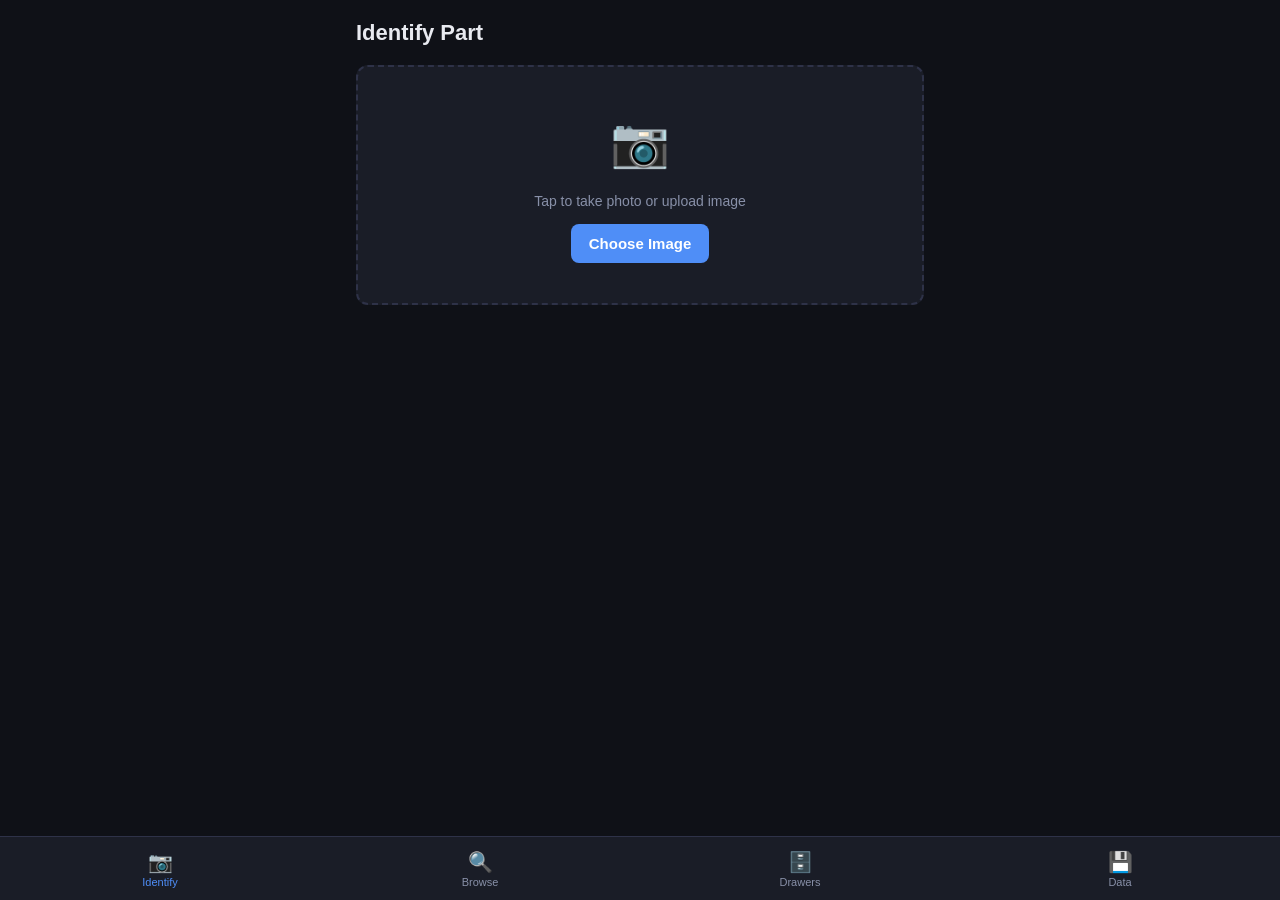
==== static/index.html @ c3fc4b32 "Initial commit: LEGO sorting catalog app Mobile-first web app to catalog LEGO bricks into Akro-Mils " ====
<!DOCTYPE html>
<html lang="en">
<head>
  <meta charset="UTF-8">
  <meta name="viewport" content="width=device-width, initial-scale=1.0, maximum-scale=1.0">
  <title>LEGO Sorter</title>
  <link rel="stylesheet" href="/static/style.css">
</head>
<body>
  <!-- Nav -->
  <nav class="nav">
    <button class="nav-btn active" data-view="identify">
      <span class="nav-icon">📷</span>
      <span>Identify</span>
    </button>
    <button class="nav-btn" data-view="browse">
      <span class="nav-icon">🔍</span>
      <span>Browse</span>
    </button>
    <button class="nav-btn" data-view="drawers">
      <span class="nav-icon">🗄️</span>
      <span>Drawers</span>
    </button>
    <button class="nav-btn" data-view="data">
      <span class="nav-icon">💾</span>
      <span>Data</span>
    </button>
  </nav>

  <!-- View: Identify -->
  <div id="view-identify" class="view active">
    <div class="view-header">
      <h1>Identify Part</h1>
    </div>

    <div class="upload-area" id="upload-area">
      <input type="file" id="file-input" accept="image/*" capture="environment" hidden>
      <div class="upload-prompt" id="upload-prompt">
        <div class="upload-icon">📷</div>
        <div class="upload-text">Tap to take photo or upload image</div>
        <button class="btn btn-primary" onclick="document.getElementById('file-input').click()">
          Choose Image
        </button>
      </div>
      <div class="upload-preview" id="upload-preview" hidden>
        <img id="preview-img" alt="Part preview">
        <button class="btn btn-secondary btn-sm" onclick="resetIdentify()">Try Another</button>
      </div>
    </div>

    <div id="identify-loading" class="loading-card" hidden>
      <div class="spinner"></div>
      <p>Identifying part...</p>
    </div>

    <div id="identify-result" hidden>
      <div class="result-card">
        <div class="result-header">
          <div>
            <div class="result-name" id="result-name"></div>
            <div class="result-meta" id="result-meta"></div>
          </div>
          <div id="confidence-badge" class="confidence-badge"></div>
        </div>
        <div class="result-description" id="result-description"></div>

        <div id="location-found" class="location-badge found" hidden>
          <span class="location-icon">✅</span>
          <span id="location-text"></span>
        </div>
        <div id="location-new" class="location-badge new" hidden>
          <span class="location-icon">⚠️</span>
          <span>Not yet cataloged</span>
        </div>

        <div id="assign-section" hidden>
          <button class="btn btn-primary w-full" onclick="openDrawerPicker()">
            Assign to Drawer
          </button>
        </div>

        <div id="edit-section" hidden>
          <button class="btn btn-secondary w-full" onclick="openEditForCurrent()">
            Edit / Move Part
          </button>
        </div>
      </div>

      <!-- Part number edit -->
      <div class="card mt-8">
        <label class="form-label">Part Number (edit if AI was wrong)</label>
        <div class="input-row">
          <input type="text" id="manual-part-num" class="input" placeholder="e.g. 3001">
          <button class="btn btn-secondary" onclick="relookup()">Look Up</button>
        </div>
      </div>
    </div>
  </div>

  <!-- View: Browse -->
  <div id="view-browse" class="view" hidden>
    <div class="view-header">
      <h1>Browse Parts</h1>
    </div>
    <div class="search-bar">
      <input type="search" id="search-input" class="input" placeholder="Search by name, number, category…" oninput="searchParts()">
    </div>
    <div id="parts-list" class="card-list"></div>
  </div>

  <!-- View: Drawers -->
  <div id="view-drawers" class="view" hidden>
    <div class="view-header">
      <h1>Drawers</h1>
      <button class="btn btn-primary btn-sm" onclick="openAddDrawer()">+ Add</button>
    </div>
    <div id="drawers-grid" class="drawers-grid"></div>
  </div>

  <!-- View: Data -->
  <div id="view-data" class="view" hidden>
    <div class="view-header">
      <h1>Data</h1>
    </div>

    <div class="card">
      <h2 class="card-title">AI Model</h2>
      <p class="card-desc" id="model-provider-label">Loading…</p>
      <select id="model-select" class="input" onchange="setModel(this.value)" style="margin-bottom:0"></select>
    </div>

    <div class="card mt-8">
      <h2 class="card-title">Export</h2>
      <p class="card-desc">Download your full catalog as a JSON file to save between sessions.</p>
      <div id="export-stats" class="stats-row"></div>
      <button class="btn btn-primary w-full" onclick="exportCatalog()">Export Catalog</button>
    </div>

    <div class="card mt-8">
      <h2 class="card-title">Import</h2>
      <p class="card-desc">Restore a previously exported catalog. Existing records are updated, new ones are added.</p>
      <input type="file" id="import-file" accept=".json" hidden onchange="importCatalog(this)">
      <button class="btn btn-secondary w-full" onclick="document.getElementById('import-file').click()">
        Import Catalog
      </button>
      <div id="import-result" class="import-result" hidden></div>
    </div>
  </div>

  <!-- Modal: Drawer Picker -->
  <div id="modal-overlay" class="modal-overlay" hidden onclick="closeModal()">
    <div class="modal" onclick="event.stopPropagation()">
      <div class="modal-header">
        <h2 id="modal-title">Assign to Drawer</h2>
        <button class="modal-close" onclick="closeModal()">✕</button>
      </div>
      <div id="modal-body"></div>
    </div>
  </div>

  <script src="/static/app.js"></script>
</body>
</html>
---- static/style.css ----
/* ── Reset & base ── */
*, *::before, *::after { box-sizing: border-box; margin: 0; padding: 0; }
[hidden] { display: none !important; }

:root {
  --bg: #0f1117;
  --surface: #1a1d27;
  --surface2: #242736;
  --border: #2e3248;
  --text: #e8eaf0;
  --text-muted: #8890a8;
  --primary: #4f8ef7;
  --primary-dark: #3a7ae0;
  --success: #22c55e;
  --warning: #f59e0b;
  --danger: #ef4444;
  --radius: 12px;
  --radius-sm: 8px;
  --nav-h: 64px;
}

html, body {
  height: 100%;
  background: var(--bg);
  color: var(--text);
  font-family: -apple-system, BlinkMacSystemFont, 'Segoe UI', sans-serif;
  font-size: 16px;
  line-height: 1.5;
}

/* ── Nav ── */
.nav {
  position: fixed;
  bottom: 0;
  left: 0; right: 0;
  height: var(--nav-h);
  background: var(--surface);
  border-top: 1px solid var(--border);
  display: flex;
  z-index: 100;
}

.nav-btn {
  flex: 1;
  display: flex;
  flex-direction: column;
  align-items: center;
  justify-content: center;
  gap: 2px;
  background: none;
  border: none;
  color: var(--text-muted);
  font-size: 11px;
  cursor: pointer;
  padding: 8px 4px;
  transition: color 0.15s;
}

.nav-btn .nav-icon { font-size: 20px; }
.nav-btn.active { color: var(--primary); }
.nav-btn:hover { color: var(--text); }

/* ── Views ── */
.view {
  min-height: calc(100vh - var(--nav-h));
  padding: 16px 16px calc(var(--nav-h) + 16px);
  max-width: 600px;
  margin: 0 auto;
}

.view-header {
  display: flex;
  align-items: center;
  justify-content: space-between;
  margin-bottom: 16px;
}

.view-header h1 {
  font-size: 22px;
  font-weight: 700;
}

/* ── Cards ── */
.card {
  background: var(--surface);
  border: 1px solid var(--border);
  border-radius: var(--radius);
  padding: 16px;
}

.card-title {
  font-size: 16px;
  font-weight: 600;
  margin-bottom: 6px;
}

.card-desc {
  font-size: 14px;
  color: var(--text-muted);
  margin-bottom: 12px;
}

.mt-8 { margin-top: 8px; }

.card-list { display: flex; flex-direction: column; gap: 8px; }

/* ── Upload area ── */
.upload-area {
  background: var(--surface);
  border: 2px dashed var(--border);
  border-radius: var(--radius);
  margin-bottom: 12px;
  overflow: hidden;
}

.upload-prompt {
  display: flex;
  flex-direction: column;
  align-items: center;
  gap: 12px;
  padding: 40px 20px;
}

.upload-icon { font-size: 48px; }
.upload-text { color: var(--text-muted); font-size: 14px; text-align: center; }

.upload-preview {
  display: flex;
  flex-direction: column;
  align-items: center;
  gap: 8px;
  padding: 12px;
}

.upload-preview img {
  max-width: 100%;
  max-height: 280px;
  border-radius: var(--radius-sm);
  object-fit: contain;
}

/* ── Loading ── */
.loading-card {
  display: flex;
  flex-direction: column;
  align-items: center;
  gap: 12px;
  padding: 32px;
  color: var(--text-muted);
}

.spinner {
  width: 36px; height: 36px;
  border: 3px solid var(--border);
  border-top-color: var(--primary);
  border-radius: 50%;
  animation: spin 0.8s linear infinite;
}

@keyframes spin { to { transform: rotate(360deg); } }

/* ── Result card ── */
.result-card {
  background: var(--surface);
  border: 1px solid var(--border);
  border-radius: var(--radius);
  padding: 16px;
  margin-bottom: 8px;
  display: flex;
  flex-direction: column;
  gap: 10px;
}

.result-header {
  display: flex;
  align-items: flex-start;
  justify-content: space-between;
  gap: 8px;
}

.result-name { font-size: 18px; font-weight: 700; }
.result-meta { font-size: 13px; color: var(--text-muted); margin-top: 2px; }
.result-description { font-size: 14px; color: var(--text-muted); }

.confidence-badge {
  font-size: 12px;
  font-weight: 600;
  padding: 3px 8px;
  border-radius: 20px;
  white-space: nowrap;
  flex-shrink: 0;
}
.confidence-high { background: rgba(34,197,94,0.15); color: var(--success); }
.confidence-med  { background: rgba(245,158,11,0.15); color: var(--warning); }
.confidence-low  { background: rgba(239,68,68,0.15); color: var(--danger); }

.location-badge {
  display: flex;
  align-items: center;
  gap: 8px;
  padding: 10px 14px;
  border-radius: var(--radius-sm);
  font-size: 14px;
  font-weight: 600;
}
.location-badge.found { background: rgba(34,197,94,0.12); color: var(--success); }
.location-badge.new   { background: rgba(245,158,11,0.12); color: var(--warning); }
.location-icon { font-size: 18px; }

/* ── Input ── */
.input {
  width: 100%;
  background: var(--surface2);
  border: 1px solid var(--border);
  border-radius: var(--radius-sm);
  color: var(--text);
  font-size: 16px;
  padding: 10px 12px;
  outline: none;
  transition: border-color 0.15s;
}
.input:focus { border-color: var(--primary); }

.input-row {
  display: flex;
  gap: 8px;
}
.input-row .input { flex: 1; }

.form-label {
  display: block;
  font-size: 13px;
  font-weight: 600;
  color: var(--text-muted);
  margin-bottom: 6px;
}

/* ── Buttons ── */
.btn {
  display: inline-flex;
  align-items: center;
  justify-content: center;
  gap: 6px;
  padding: 11px 18px;
  border-radius: var(--radius-sm);
  font-size: 15px;
  font-weight: 600;
  border: none;
  cursor: pointer;
  transition: opacity 0.15s, transform 0.1s;
  -webkit-tap-highlight-color: transparent;
}
.btn:active { transform: scale(0.97); }
.btn-primary  { background: var(--primary); color: #fff; }
.btn-primary:hover { background: var(--primary-dark); }
.btn-secondary { background: var(--surface2); color: var(--text); border: 1px solid var(--border); }
.btn-danger { background: rgba(239,68,68,0.15); color: var(--danger); }
.btn-sm { padding: 7px 12px; font-size: 13px; }
.w-full { width: 100%; }

/* ── Search ── */
.search-bar { margin-bottom: 12px; }

/* ── Part list item ── */
.part-item {
  background: var(--surface);
  border: 1px solid var(--border);
  border-radius: var(--radius);
  padding: 12px 14px;
  display: flex;
  align-items: center;
  justify-content: space-between;
  gap: 10px;
  cursor: pointer;
  transition: border-color 0.15s;
}
.part-item:hover { border-color: var(--primary); }

.part-info { flex: 1; min-width: 0; }
.part-item-name { font-size: 15px; font-weight: 600; }
.part-item-meta { font-size: 12px; color: var(--text-muted); margin-top: 2px; }

.drawer-chip {
  background: var(--surface2);
  border: 1px solid var(--border);
  border-radius: 20px;
  padding: 3px 10px;
  font-size: 12px;
  font-weight: 700;
  color: var(--primary);
  white-space: nowrap;
  flex-shrink: 0;
}

/* ── Drawers grid ── */
.drawers-grid {
  display: flex;
  flex-direction: column;
  gap: 8px;
}

.cabinet-section { margin-bottom: 16px; }
.cabinet-label { font-size: 13px; font-weight: 700; color: var(--text-muted); margin-bottom: 8px; text-transform: uppercase; letter-spacing: 0.05em; }

.drawer-grid-row {
  display: grid;
  grid-template-columns: repeat(auto-fill, minmax(80px, 1fr));
  gap: 6px;
}

.drawer-tile {
  background: var(--surface);
  border: 1px solid var(--border);
  border-radius: var(--radius-sm);
  padding: 10px 8px;
  text-align: center;
  cursor: pointer;
  transition: border-color 0.15s;
}
.drawer-tile:hover { border-color: var(--primary); }
.drawer-tile-id { font-size: 13px; font-weight: 700; color: var(--primary); }
.drawer-tile-count { font-size: 11px; color: var(--text-muted); margin-top: 2px; }

/* ── Stats ── */
.stats-row {
  display: flex;
  gap: 12px;
  margin-bottom: 12px;
}
.stat-box {
  flex: 1;
  background: var(--surface2);
  border-radius: var(--radius-sm);
  padding: 10px;
  text-align: center;
}
.stat-num { font-size: 20px; font-weight: 700; }
.stat-label { font-size: 11px; color: var(--text-muted); }

/* ── Import result ── */
.import-result {
  margin-top: 10px;
  padding: 10px 14px;
  border-radius: var(--radius-sm);
  font-size: 14px;
  font-weight: 600;
}
.import-result.success { background: rgba(34,197,94,0.12); color: var(--success); }
.import-result.error   { background: rgba(239,68,68,0.12); color: var(--danger); }

/* ── Modal ── */
.modal-overlay {
  position: fixed;
  inset: 0;
  background: rgba(0,0,0,0.7);
  display: flex;
  align-items: flex-end;
  z-index: 200;
}

.modal {
  width: 100%;
  max-width: 600px;
  margin: 0 auto;
  background: var(--surface);
  border-radius: var(--radius) var(--radius) 0 0;
  border: 1px solid var(--border);
  border-bottom: none;
  max-height: 90vh;
  overflow-y: auto;
  padding: 20px 16px calc(var(--nav-h) + 16px);
}

.modal-header {
  display: flex;
  align-items: center;
  justify-content: space-between;
  margin-bottom: 16px;
}

.modal-header h2 { font-size: 18px; font-weight: 700; }

.modal-close {
  background: none;
  border: none;
  color: var(--text-muted);
  font-size: 20px;
  cursor: pointer;
  padding: 4px;
  line-height: 1;
}

/* ── Drawer picker ── */
.drawer-picker-list {
  display: flex;
  flex-direction: column;
  gap: 8px;
  margin-bottom: 14px;
}

.drawer-option {
  background: var(--surface2);
  border: 1px solid var(--border);
  border-radius: var(--radius-sm);
  padding: 12px 14px;
  display: flex;
  align-items: center;
  justify-content: space-between;
  cursor: pointer;
  transition: border-color 0.15s;
}
.drawer-option:hover { border-color: var(--primary); }
.drawer-option.selected { border-color: var(--primary); background: rgba(79,142,247,0.1); }
.drawer-option-id { font-size: 14px; font-weight: 700; color: var(--primary); }
.drawer-option-meta { font-size: 12px; color: var(--text-muted); margin-top: 2px; }
.drawer-option-count { font-size: 12px; color: var(--text-muted); }

.new-drawer-form { display: flex; flex-direction: column; gap: 10px; }
.form-row { display: grid; grid-template-columns: 1fr 1fr 1fr; gap: 8px; }
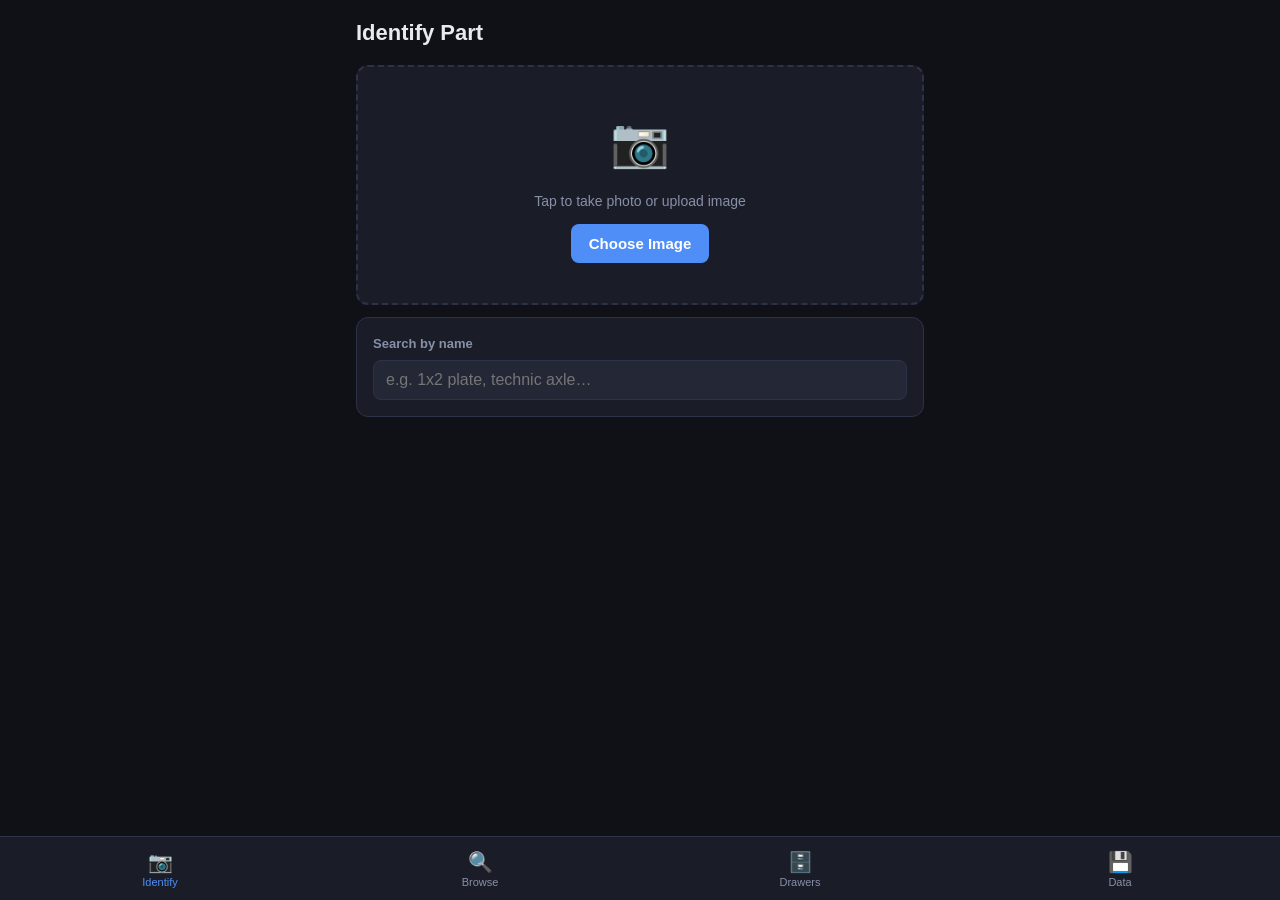
==== commit 2e3b9490: "Add parts catalog text search from Rebrickable Downloads ~60k parts from Rebrickable into a local SQ" ====
--- a/static/index.html
+++ b/static/index.html
@@ -48,6 +48,17 @@
       </div>
     </div>
 
+    <!-- Part name search -->
+    <div class="card" id="catalog-search-card">
+      <label class="form-label">Search by name</label>
+      <input type="search" id="catalog-search-input" class="input" placeholder="e.g. 1x2 plate, technic axle…" oninput="catalogSearch(this.value)">
+      <div id="catalog-search-results" class="catalog-results" hidden></div>
+      <div id="catalog-no-results" class="catalog-no-results" hidden>No parts found. Try different keywords.</div>
+      <div id="catalog-load-prompt" class="catalog-load-prompt" hidden>
+        Parts catalog not loaded. <button class="btn-link" onclick="loadCatalog()">Download now</button> (~1MB, one time).
+      </div>
+    </div>
+
     <div id="identify-loading" class="loading-card" hidden>
       <div class="spinner"></div>
       <p>Identifying part...</p>
@@ -84,14 +95,52 @@
             Edit / Move Part
           </button>
         </div>
-      </div>
-
-      <!-- Part number edit -->
+
+        <div id="brickarchitect-section" hidden>
+          <div class="ba-divider"></div>
+          <img id="ba-part-img" class="ba-part-img" src="" alt="Part image">
+          <div class="ba-header">
+            <img src="https://brickarchitect.com/favicon.ico" class="ba-icon" alt="">
+            <a id="ba-link" href="#" target="_blank" class="ba-title">View on Brick Architect</a>
+          </div>
+          <div class="ba-downloads">
+            <a id="ba-lbx" href="#" class="btn btn-secondary btn-sm" download>
+              Download Label (.lbx)
+            </a>
+            <a id="ba-lbx-qr" href="#" class="btn btn-secondary btn-sm" download>
+              QR Code Label (.lbx)
+            </a>
+          </div>
+        </div>
+      </div>
+
+      <!-- Part number override -->
       <div class="card mt-8">
-        <label class="form-label">Part Number (edit if AI was wrong)</label>
+        <label class="form-label">Override Part Number</label>
         <div class="input-row">
-          <input type="text" id="manual-part-num" class="input" placeholder="e.g. 3001">
+          <input type="text" id="manual-part-num" class="input" placeholder="e.g. 3001" oninput="clearLookupResult()">
           <button class="btn btn-secondary" onclick="relookup()">Look Up</button>
+        </div>
+        <div id="lookup-loading" class="lookup-status" hidden>
+          <div class="spinner-sm"></div> Looking up on Brick Architect…
+        </div>
+        <div id="lookup-result" hidden>
+          <div class="lookup-found" id="lookup-found-card">
+            <div class="lookup-body">
+              <img id="lookup-img" class="lookup-part-img" src="" alt="Part image">
+              <div>
+                <div class="lookup-name" id="lookup-name"></div>
+                <div class="lookup-meta" id="lookup-meta"></div>
+              </div>
+            </div>
+            <div class="lookup-actions">
+              <button class="btn btn-primary btn-sm" onclick="applyLookupResult()">Use This Part</button>
+              <a id="lookup-ba-link" href="#" target="_blank" class="btn btn-secondary btn-sm">View on Brick Architect</a>
+            </div>
+          </div>
+        </div>
+        <div id="lookup-not-found" class="lookup-not-found" hidden>
+          Part not found on Brick Architect. Check the number and try again.
         </div>
       </div>
     </div>
@@ -145,6 +194,14 @@
       </button>
       <div id="import-result" class="import-result" hidden></div>
     </div>
+
+    <div class="card mt-8">
+      <h2 class="card-title">Parts Catalog</h2>
+      <p class="card-desc">Download the full Rebrickable parts database (~60k parts) to enable name search on the Identify tab.</p>
+      <div id="catalog-stats" class="stats-row"></div>
+      <button class="btn btn-secondary w-full" id="catalog-load-btn" onclick="loadCatalog()">Download Parts Catalog</button>
+      <div id="catalog-load-result" class="import-result" hidden></div>
+    </div>
   </div>
 
   <!-- Modal: Drawer Picker -->
--- a/static/style.css
+++ b/static/style.css
@@ -207,6 +207,92 @@
 .location-badge.new   { background: rgba(245,158,11,0.12); color: var(--warning); }
 .location-icon { font-size: 18px; }
 
+/* ── Part number lookup ── */
+.lookup-status {
+  display: flex;
+  align-items: center;
+  gap: 8px;
+  margin-top: 10px;
+  font-size: 13px;
+  color: var(--text-muted);
+}
+.spinner-sm {
+  width: 16px; height: 16px;
+  border: 2px solid var(--border);
+  border-top-color: var(--primary);
+  border-radius: 50%;
+  animation: spin 0.8s linear infinite;
+  flex-shrink: 0;
+}
+.lookup-found {
+  margin-top: 10px;
+  background: var(--surface2);
+  border: 1px solid var(--border);
+  border-radius: var(--radius-sm);
+  padding: 12px;
+}
+.lookup-body {
+  display: flex;
+  align-items: center;
+  gap: 12px;
+  margin-bottom: 10px;
+}
+.lookup-part-img {
+  width: 72px;
+  height: 72px;
+  object-fit: contain;
+  border-radius: var(--radius-sm);
+  background: #fff;
+  padding: 4px;
+  flex-shrink: 0;
+}
+.lookup-name { font-size: 15px; font-weight: 700; margin-bottom: 2px; }
+.lookup-meta { font-size: 12px; color: var(--text-muted); }
+.lookup-actions { display: flex; gap: 8px; }
+.lookup-not-found {
+  margin-top: 10px;
+  font-size: 13px;
+  color: var(--danger);
+}
+
+/* ── Brick Architect links ── */
+.ba-divider {
+  border-top: 1px solid var(--border);
+  margin: 4px 0;
+}
+.ba-header {
+  display: flex;
+  align-items: center;
+  gap: 8px;
+}
+.ba-part-img {
+  width: 100%;
+  max-height: 140px;
+  object-fit: contain;
+  background: #fff;
+  border-radius: var(--radius-sm);
+  padding: 6px;
+  margin-bottom: 10px;
+  display: block;
+}
+.ba-icon {
+  width: 16px;
+  height: 16px;
+  border-radius: 3px;
+}
+.ba-title {
+  font-size: 13px;
+  font-weight: 600;
+  color: var(--primary);
+  text-decoration: none;
+}
+.ba-title:hover { text-decoration: underline; }
+.ba-downloads {
+  display: flex;
+  gap: 8px;
+  margin-top: 8px;
+}
+
 /* ── Input ── */
 .input {
   width: 100%;
@@ -261,6 +347,66 @@
 /* ── Search ── */
 .search-bar { margin-bottom: 12px; }
 
+/* ── Catalog search ── */
+.catalog-results {
+  margin-top: 8px;
+  display: flex;
+  flex-direction: column;
+  gap: 6px;
+}
+.catalog-result-item {
+  display: flex;
+  align-items: center;
+  gap: 10px;
+  background: var(--surface2);
+  border: 1px solid var(--border);
+  border-radius: var(--radius-sm);
+  padding: 8px 10px;
+  cursor: pointer;
+  transition: border-color 0.15s;
+}
+.catalog-result-item:hover { border-color: var(--primary); }
+.catalog-result-info { flex: 1; min-width: 0; }
+.catalog-result-name { font-size: 14px; font-weight: 600; }
+.catalog-result-num { font-size: 12px; color: var(--text-muted); margin-top: 1px; }
+.catalog-result-badge {
+  font-size: 11px;
+  font-weight: 700;
+  padding: 2px 8px;
+  border-radius: 20px;
+  white-space: nowrap;
+  flex-shrink: 0;
+}
+.catalog-badge-cataloged { background: rgba(34,197,94,0.15); color: var(--success); }
+.catalog-badge-new { background: rgba(245,158,11,0.12); color: var(--warning); }
+.catalog-no-results { margin-top: 8px; font-size: 13px; color: var(--text-muted); }
+.catalog-load-prompt { margin-top: 8px; font-size: 13px; color: var(--text-muted); }
+.btn-link {
+  background: none; border: none; color: var(--primary);
+  font-size: 13px; font-weight: 600; cursor: pointer; padding: 0; text-decoration: underline;
+}
+
+/* ── Part images from Brick Architect ── */
+.part-img-sm {
+  width: 48px;
+  height: 48px;
+  object-fit: contain;
+  background: #fff;
+  border-radius: var(--radius-sm);
+  padding: 3px;
+  flex-shrink: 0;
+}
+.part-img-lg {
+  width: 100%;
+  max-height: 120px;
+  object-fit: contain;
+  background: #fff;
+  border-radius: var(--radius-sm);
+  padding: 8px;
+  display: block;
+  margin-bottom: 14px;
+}
+
 /* ── Part list item ── */
 .part-item {
   background: var(--surface);
